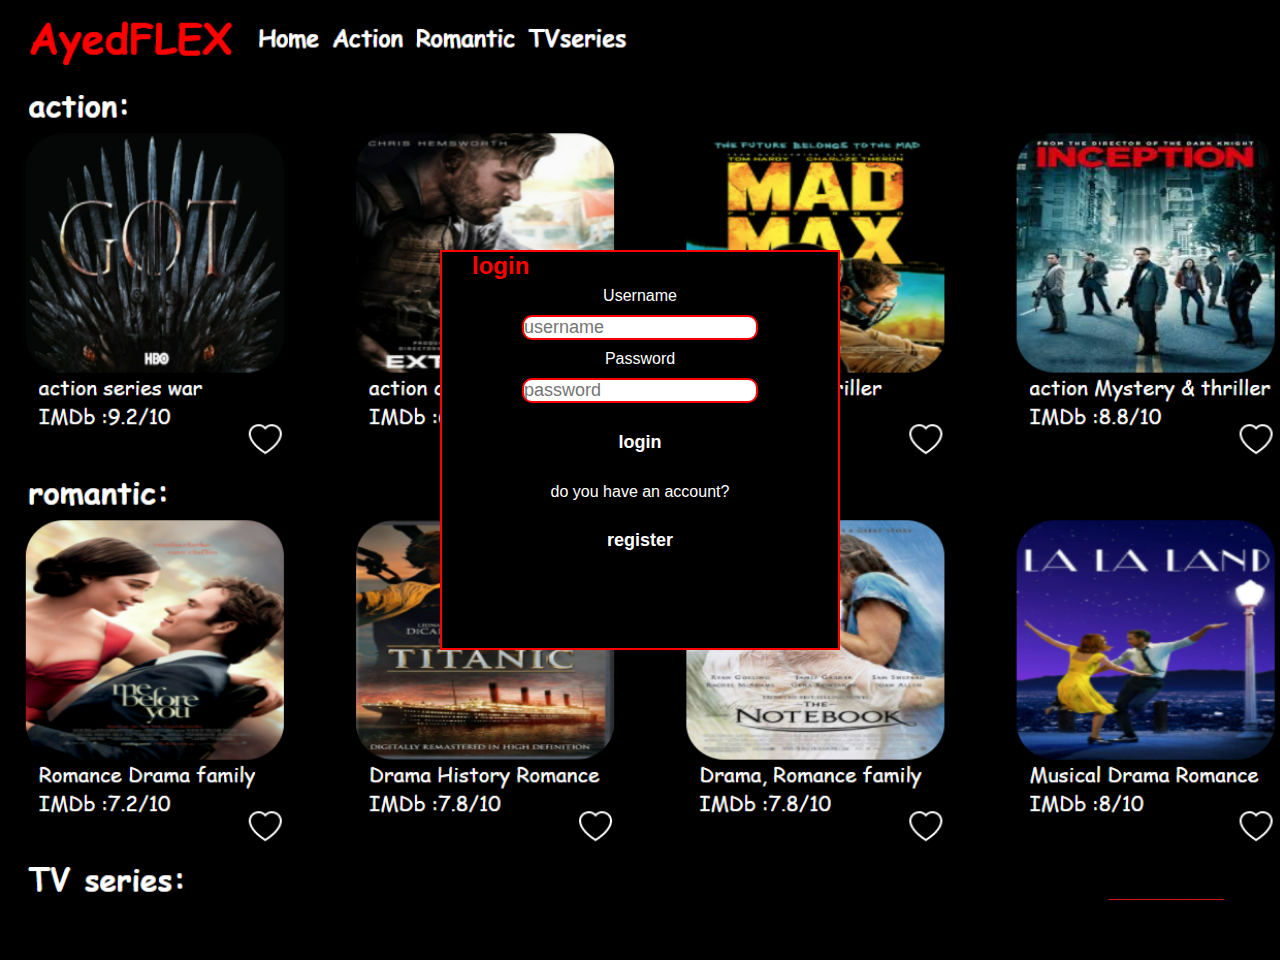
==== index.html @ f80f4fc9 "ajax done for top movies" ====
<!DOCTYPE html>
<html lang="en">
<head>
    <meta charset="UTF-8">
    <meta http-equiv="X-UA-Compatible" content="IE=edge">
    <meta name="viewport" content="width=device-width, initial-scale=1.0">
    <title>Project2</title>
    <link rel="stylesheet" href="./style.css">
    <link rel="stylesheet" href="https://cdnjs.cloudflare.com/ajax/libs/font-awesome/4.7.0/css/font-awesome.min.css">
    <script src="https://code.jquery.com/jquery-3.6.0.js" integrity="sha256-H+K7U5CnXl1h5ywQfKtSj8PCmoN9aaq30gDh27Xc0jk=" crossorigin="anonymous"></script>
</head>
<body>
     <div class="main">
         <div class="page">
            
           <div class="nav">
                <div class="logo">
                    <h1>AyedFLEX</h1>
                </div>
                <div class="cate">
                    <ul>
                        <li><a href="#">Home</a></li>
                        <li><a id="Action" href="#">Action</a></li>
                        <li><a id="Romantic" href="#">Romantic</a></li>
                        <li><a id="TV" href="#">TVseries</a></li>
                    </ul>
                </div>
            <div class="sort">
                <button class="showTop">Top</button>
            <button class="showFavourite">Favourite</button>
            <!-- <button class="showHistory" >History</button> -->
            <button id="dark" >dark</button>
            <button id="light" >light</button>
           
            
        </div>
    </div>
    <div class=container>
        <div class="sub"><h2>action:</h2></div>
        <div class="movie">     
    </div>
        </div> 

    <div class=containerTwo>
        <div class="sub"><h2>romantic:</h2></div>
        <div class="movieTwo"> 
           
    </div>
        </div> 
    <div class=containerThree>
        <div class="sub"><h2>TV series:</h2></div>
        <div class="movieThree">    
    </div>
        </div> 
        <!-- Favourite -->
        <div class="Favourite">
            <!-- <div class="page"> -->
                <div class="nav">
                     <div class="logo">
                         <h1>AyedFLEX</h1>
                     </div>
                     <div class="cate">
                         <ul>
                             <li><a href="#">Favourite</a></li>
                         </ul>
                     </div>
                 <div class="sort">
                    <button class="showpage">Home</button>
                   <button id="remove">clear</button>
             </div>
         </div>
         <!-- </div>  -->
         <div class=container>
            <div class="sub"><h3>favourite:</h3></div>
            <div class="movieFavourite">   
        </div>
            </div>  
        </div>
        <!-- top -->
        <div class="top">
            <!-- <div class="page"> -->
                <div class="nav">
                     <div class="logo">
                         <h1>AyedFLEX</h1>
                     </div>
                     <div class="cate">
                         <ul>
                             <li><a href="#">Top</a></li>
                         </ul>
                     </div>
                 <div class="sort">
                    <button  class="showpage">Home</button>
             </div>
         </div>
         <!-- </div>   -->
         <div class=container>
            <div class="sub"><h3></h3></div>
            <div class="topMovie">
        </div>
        </div>
        </div>
        <!-- endTop -->
        <!-- start new "showAction" -->
        <div class="showAction">
            <div class="page">
                <div class="nav">
                     <div class="logo">
                         <h1>AyedFLEX</h1>
                     </div>
                     <div class="cate">
                         <ul>
                             <li><a href="#">Action</a></li> 
                         </ul>
                     </div>
                 <div class="sort">
                    <button class="showpage">Home</button>   
             </div>
         </div>
         </div> 
         <div class=container>
            <div class="sub"><h2>action:</h2></div>
            <div class="movie">     
        </div>
            </div>  
        </div>
        <!-- end showAction-->
        <!-- start showromantic -->
        <div class="showRomantic">
                <div class="page">
                    <div class="nav">
                         <div class="logo">
                             <h1>AyedFLEX</h1>
                         </div>
                         <div class="cate">
                             <ul>
                                 <li><a href="#">Romantic</a></li>
                                 
                             </ul>
                         </div>
                     <div class="sort">
                        <button class="showpage">Home</button> 
                 </div>
             </div>
             </div> 
             <div class=containerTwo>
                <div class="sub"><h2>romantic:</h2></div>
                <div class="movieTwo">    
            </div>
                </div>  
        </div>
        <!-- end showromantic -->
        <!-- start ShowTV -->
        <div class="showTV">
        <div class="page">
            <div class="nav">
                 <div class="logo">
                     <h1>AyedFLEX</h1>
                 </div>
                 <div class="cate">
                     <ul>
                         <li><a href="#">TVseries</a></li>
                         
                     </ul>
                 </div>
             <div class="sort">
                <button class="showpage">Home</button>
             
         </div>
     </div>
     </div>
     <div class=containerThree>
        <div class="sub"><h2>TV series:</h2></div>
        <div class="movieThree">   
    </div>
        </div>
    </div>
        <!-- end TV -->
        <!-- loginPage -->
        <div class="pageLogin"> 
        
            <div class="register">
                <div class="logo"> <h2>Register</h2></div>
                <div  class="face">
                    <label for="">Username</label>
                    <div><input id="username" type="text" placeholder="username" required >
                    </div>
                    <label for="">Passwoed</label>
                    <div><input id="password" type="password" placeholder="passwoed" required></div>
                    <button id="back" >Register</button>
                    
                </div>
    
            </div>
        
       
            <div class="login">
                <div class="logo"> <h2>login</h2></div>
                <div  class="face">
                    <label for="">Username</label>
                    <div><input  type="text" placeholder="username" required></div>
                    <label for="">Password</label>
                    <div><input  type="password" placeholder="password" required></div>
                    <button id="enter" >login</button>
                    <div><p>do you have an account?</p></div>
                    <button id="register">register</button>
                </div>
    
            </div>
       
      
            
        </div>
        <!-- end login -->
    </div> 
    </div>  
</body>
<script src="./main.js"></script>
</html>
---- style.css ----
*{
    padding: 0;
    margin: 0;
    box-sizing: border-box;
    font-family: cursive, Helvetica, sans-serif;
}
body{
    overflow-x: hidden;
}
ul{
    list-style-type: none;
    display: flex;
    align-items: center;
    justify-content: flex-start;
    gap :10px;
    font-size: large;
    font-weight: 700;   
}
a{
    text-decoration: none;
    color: white;
}
.main{
    width: 100vw;
    height: 100vh;
    background-color: #eee;
    position: relative;
}
/* page*/
.page{
    
    width: 100%;
    height: 100%;
    position: absolute;
    display: grid;
    grid-template-columns: repeat(10,1fr);
   grid-template-rows: 60px 300px 300px 300px;
   grid-template-areas:"nav nav nav nav nav nav nav nav nav nav"
   "mov mov mov mov mov mov mov mov mov mov"
   "mov2 mov2 mov2 mov2 mov2 mov2 mov2 mov2 mov2 mov2"
   "mov3 mov3 mov3 mov3 mov3 mov3 mov3 mov3 mov3 mov3"
}
/*start navbar*/
.nav{
    grid-area: nav;
    display: grid;
    grid-template-columns: repeat(10,1fr);
   grid-row: 60px;
    grid-template-areas:"logo cate cate cate cate cate sort sort sort sort"

}
.logo{
    grid-area: logo;
    background-color: black;
    color: red;
    display: flex;
    justify-content:flex-start ;
    align-items: center;
    padding-left: 30px;
    font-family: Arial, Helvetica, sans-serif;
}
.cate{
    grid-area: cate;
    background-color: black;
    display: flex;
    align-items: center;
    justify-content: flex-start;
    padding-left: 20px;
}
.sort{
    grid-area: sort;
    background-color: black;
    display: flex;
    justify-content: flex-end;
    padding-right: 20px
}
button{
    width: 80px;
    height: 60px;
    background-color: transparent;
    border: unset;
    font-size: large;
    font-weight: 700;
    color: white;
    cursor: pointer;
}
/* endnavbar*/
.container{
  grid-area: mov;
  
}
.containerTwo{
  grid-area: mov2;
  
}
.containerThree{
grid-area: mov3;
  
}
.sub{
   min-height: 15%;
    background-color:black;
    padding-left: 30px;
    display: flex;
    align-items: center;
}
.movie{
height: 85%;
background-color: black;
display: flex;
justify-content: space-around;

}
.movieTwo{
height: 85%;
background-color: black;
display: flex;
justify-content: space-around;
}
.movieThree{
height: 85%;
background-color: black;
display: flex;
justify-content: space-around;
}
.action{
    display: flex;
    flex-direction: column;
    width: 200px;
    
    
}
.action:hover{
    box-shadow: 2px 2px 2px  red;
    cursor: pointer;
}
.romantic{
    display: flex;
    flex-direction: column;
    width: 200px;
    background-color: black;
}

.romantic:hover{
    box-shadow: 2px 2px 2px red;
    cursor: pointer;
}
.tv{
    display: flex;
    flex-direction: column;
    width: 200px;
    background-color: black;
}
.tv:hover{
    box-shadow: 2px 2px 2px red;
    cursor: pointer;
}
.description{
    height: 70px;
    background-color: black;
    position: relative;
    padding-left: 10px;
    color: white;  
   
}
.descriptionTop{
    height: 86px;
    background-color: black;
    position: relative;
    padding-left: 10px;
    color: white;  
   
}
.container .sub h2{
    color: white;
}
.containerTwo .sub h2{
    color: white;
}
.containerThree .sub h2{
    color: white;
}

#heart{
    position: absolute;
    right: 2px;
    bottom: 0px;
}
i:hover{
    color: red;  
 }
 
 svg:hover{
   transform: scale(1.2); 
 }
 a:hover{
     color: red;
 }
 button:hover{
     color: red;
 }
 h2:hover{
     transform: scale(1.1);
     box-shadow: 2px 2px 2px red;
 }
.top{
    width: 100%;
    height: 100%;
    background-color: black;
    position: absolute;
    display:none;   
}
.Favourite{
    width: 100vw;
    height: 100vh;
    background-color:black;
    position: absolute;
    display:none;
    overflow-y: hidden;
}
.history{
    width: 100%;
    height: 100%;
    background-color: lightblue;
    position: absolute;
    display:none;
    
}
.showAction{
    width: 100%;
    height: 100%;
    background-color: black;
    position: absolute;
    display:none;
}
.showRomantic{
    width: 100%;
    height: 100%;
    background-color: black;
    position: absolute;
    display:none;
}
.showTV{
    width: 100%;
    height: 100%;
    background-color: black;
    position: absolute;
    display:none;
}
 img{
    width: 200px;
    height: 185px;
    border-radius: 15%;
} 
img:hover{
    transform: scale(0.975);
}
/*Favourite*/
.movieFavourite{
    height: 255px;
    background-color: black;
    display: flex;
    justify-content: space-around;

    }
    h3{
        color: white;
    }
/*topMovie*/
    .topMovie{
        height: 275px;
    background-color: black;
    display: flex;
    justify-content: space-around;
    
    }
    
    /*login*/
    label{
        color: white;
    }
    .pageLogin p{
        color: white;
    }
    .pageLogin{
        width:100%;
        height: 100vh;
        position: absolute;
         background-image: url(./img/pj2.png);
        display: flex;
        justify-content: center;
        flex-direction: column;
       align-items: center;
       background-color: black;
       background-size: cover ;
       overflow-y: hidden;
      
    }  
    form{
        width: 400px;
        height: 400px;
        display: flex;
        justify-content: flex-start;
        flex-direction: column;
        background-color: black;
        position: absolute;
        border: 2px solid red; 
    }
    .login{
        width: 400px;
        height: 400px;
        display: flex;
        justify-content: flex-start;
        flex-direction: column;
        background-color: black;
        position: absolute;
        border: 2px solid red;
         
    }
    input{
        font-size: large;
        border-radius: 10px;
        border: 2px solid red;
    }
    .register{
        width: 400px;
        height: 400px;
        display: flex;
        justify-content: flex-start;
        flex-direction: column;
        background-color: black;
        position: absolute;
        
    }
    .face{
        height: 75%;
        display: flex;
        justify-content: center;
        align-items: center;
        flex-direction: column;
        gap: 10px;
    }
    #star{
        color: gold;
    right: 95px;
    top: 24px;;
    }
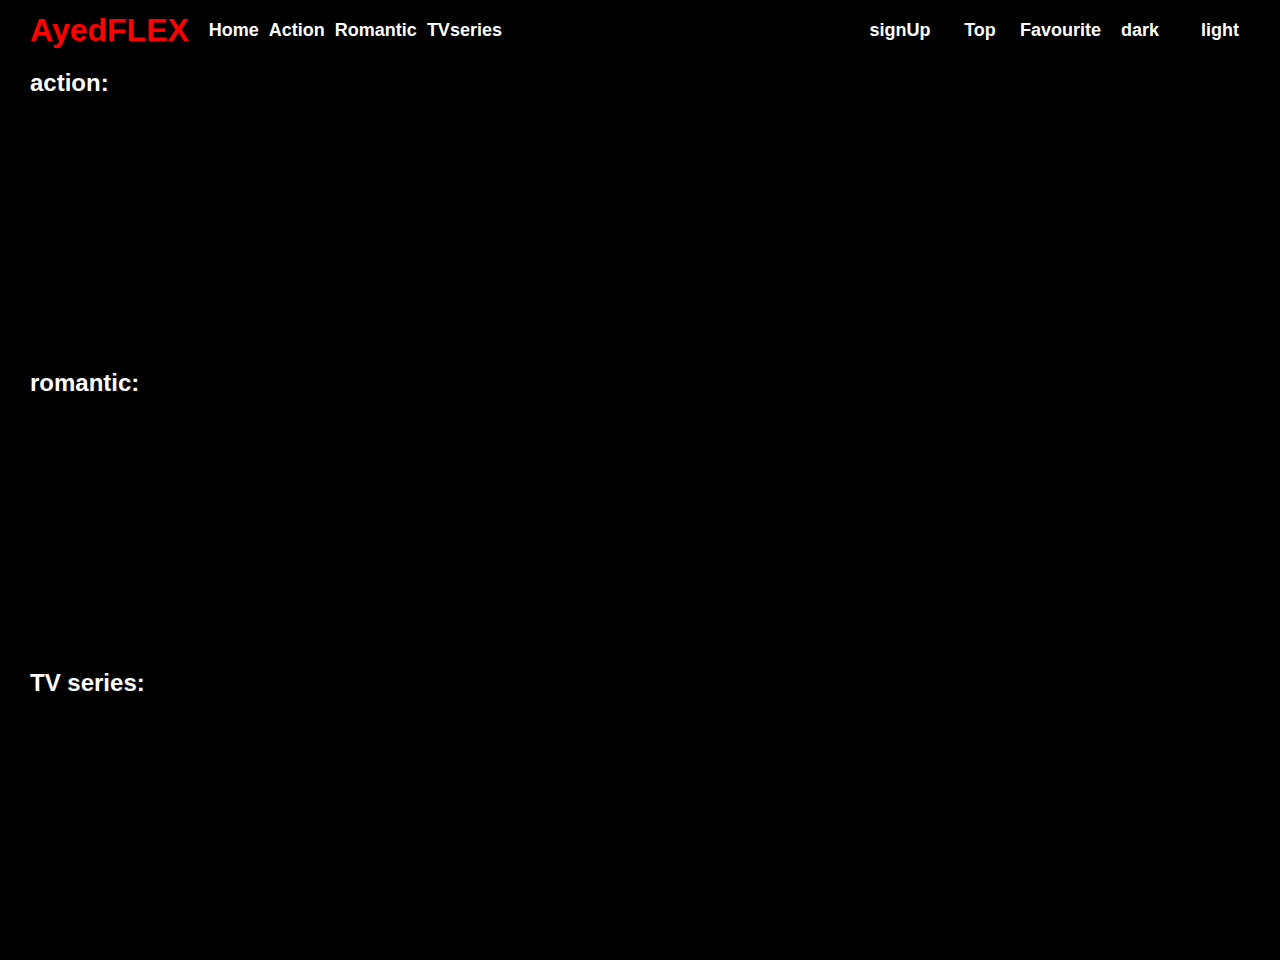
==== commit 6b93f753: "signUp button" ====
--- a/index.html
+++ b/index.html
@@ -26,6 +26,7 @@
                     </ul>
                 </div>
             <div class="sort">
+                <button class="signup">signUp</button>
                 <button class="showTop">Top</button>
             <button class="showFavourite">Favourite</button>
             <!-- <button class="showHistory" >History</button> -->
--- a/style.css
+++ b/style.css
@@ -272,6 +272,8 @@
     background-color: black;
     display: flex;
     justify-content: space-around;
+    flex-wrap:wrap;
+    row-gap: 40px;
     
     }
     
@@ -294,6 +296,7 @@
        background-color: black;
        background-size: cover ;
        overflow-y: hidden;
+       display: none;
       
     }  
     form{
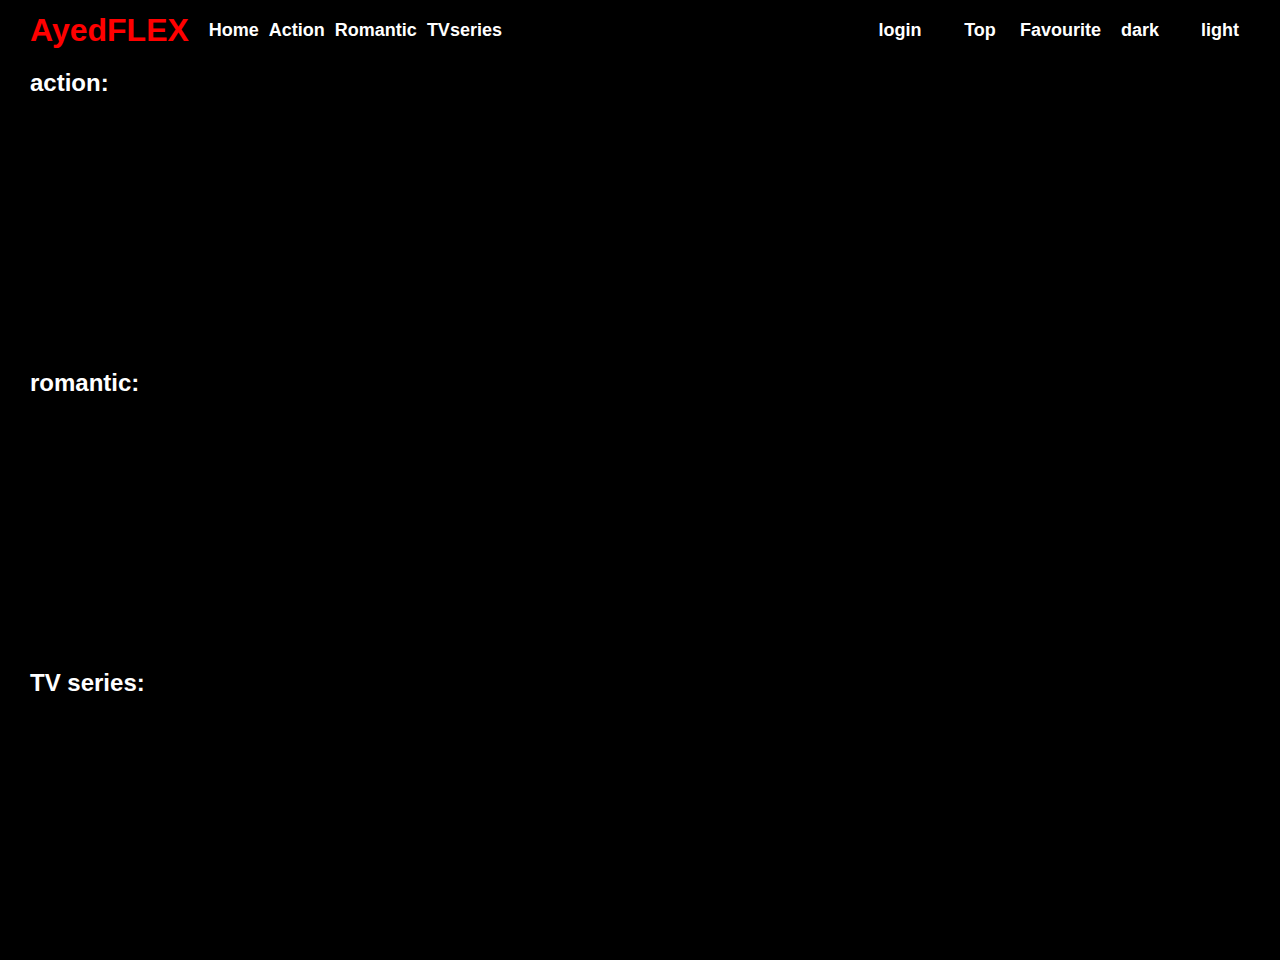
==== commit 82865394: "login and register done" ====
--- a/index.html
+++ b/index.html
@@ -25,8 +25,8 @@
                         <li><a id="TV" href="#">TVseries</a></li>
                     </ul>
                 </div>
-            <div class="sort">
-                <button class="signup">signUp</button>
+            <div class="sort" >
+                <button class="signup">login</button>
                 <button class="showTop">Top</button>
             <button class="showFavourite">Favourite</button>
             <!-- <button class="showHistory" >History</button> -->
@@ -183,10 +183,10 @@
                 <div class="logo"> <h2>Register</h2></div>
                 <div  class="face">
                     <label for="">Username</label>
-                    <div><input id="username" type="text" placeholder="username" required >
+                    <div><input id="usernameR"  type="text" placeholder="username" required >
                     </div>
                     <label for="">Passwoed</label>
-                    <div><input id="password" type="password" placeholder="passwoed" required></div>
+                    <div><input id="passwordR" type="password" placeholder="passwoed" required></div>
                     <button id="back" >Register</button>
                     
                 </div>
@@ -198,9 +198,9 @@
                 <div class="logo"> <h2>login</h2></div>
                 <div  class="face">
                     <label for="">Username</label>
-                    <div><input  type="text" placeholder="username" required></div>
+                    <div><input id="usernameL" type="text" placeholder="username" required></div>
                     <label for="">Password</label>
-                    <div><input  type="password" placeholder="password" required></div>
+                    <div><input id="passwordL" type="password" placeholder="password" required></div>
                     <button id="enter" >login</button>
                     <div><p>do you have an account?</p></div>
                     <button id="register">register</button>
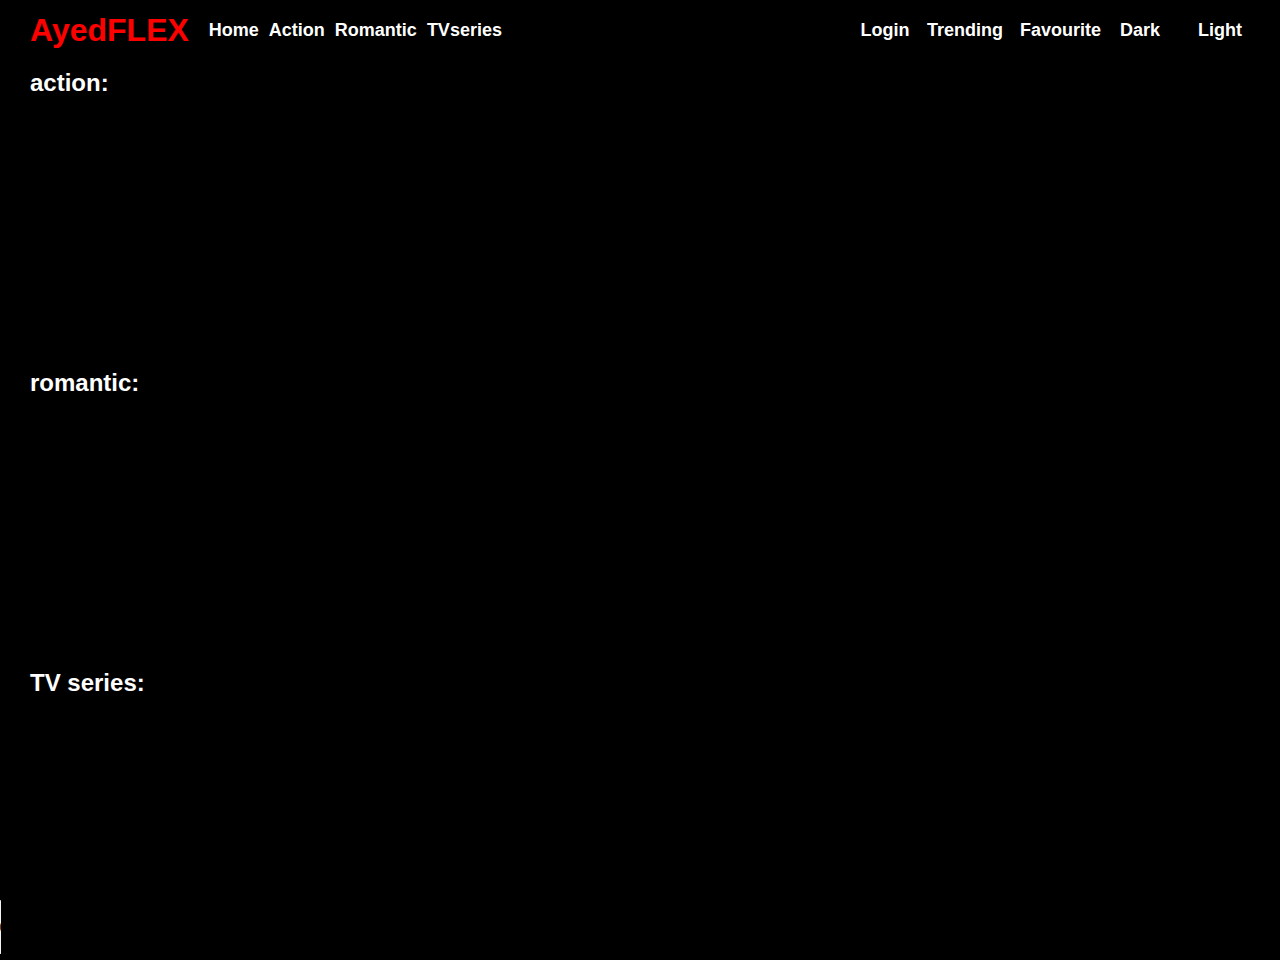
==== commit a2efecc5: "finished and completed(clean code )" ====
--- a/index.html
+++ b/index.html
@@ -1,219 +1,233 @@
 <!DOCTYPE html>
 <html lang="en">
-<head>
-    <meta charset="UTF-8">
-    <meta http-equiv="X-UA-Compatible" content="IE=edge">
-    <meta name="viewport" content="width=device-width, initial-scale=1.0">
+  <head>
+    <meta charset="UTF-8" />
+    <meta http-equiv="X-UA-Compatible" content="IE=edge" />
+    <meta name="viewport" content="width=device-width, initial-scale=1.0" />
     <title>Project2</title>
-    <link rel="stylesheet" href="./style.css">
-    <link rel="stylesheet" href="https://cdnjs.cloudflare.com/ajax/libs/font-awesome/4.7.0/css/font-awesome.min.css">
-    <script src="https://code.jquery.com/jquery-3.6.0.js" integrity="sha256-H+K7U5CnXl1h5ywQfKtSj8PCmoN9aaq30gDh27Xc0jk=" crossorigin="anonymous"></script>
-</head>
-<body>
-     <div class="main">
-         <div class="page">
-            
-           <div class="nav">
-                <div class="logo">
-                    <h1>AyedFLEX</h1>
-                </div>
-                <div class="cate">
-                    <ul>
-                        <li><a href="#">Home</a></li>
-                        <li><a id="Action" href="#">Action</a></li>
-                        <li><a id="Romantic" href="#">Romantic</a></li>
-                        <li><a id="TV" href="#">TVseries</a></li>
-                    </ul>
-                </div>
-            <div class="sort" >
-                <button class="signup">login</button>
-                <button class="showTop">Top</button>
+    <link rel="stylesheet" href="./style.css" />
+    <link
+      rel="stylesheet"
+      href="https://cdnjs.cloudflare.com/ajax/libs/font-awesome/4.7.0/css/font-awesome.min.css"
+    />
+    <script
+      src="https://code.jquery.com/jquery-3.6.0.js"
+      integrity="sha256-H+K7U5CnXl1h5ywQfKtSj8PCmoN9aaq30gDh27Xc0jk="
+      crossorigin="anonymous"
+    ></script>
+  </head>
+  <body>
+    <div class="main">
+      <div class="page">
+        <div class="nav">
+          <div class="logo">
+            <h1>AyedFLEX</h1>
+          </div>
+          <div class="cate">
+            <ul>
+              <li><a href="#">Home</a></li>
+              <li><a id="Action" href="#">Action</a></li>
+              <li><a id="Romantic" href="#">Romantic</a></li>
+              <li><a id="TV" href="#">TVseries</a></li>
+            </ul>
+          </div>
+          <div class="sort">
+            <button class="signup">Login</button>
+            <button id="trend" class="showTop">Trending</button>
             <button class="showFavourite">Favourite</button>
-            <!-- <button class="showHistory" >History</button> -->
-            <button id="dark" >dark</button>
-            <button id="light" >light</button>
-           
-            
-        </div>
-    </div>
-    <div class=container>
-        <div class="sub"><h2>action:</h2></div>
-        <div class="movie">     
-    </div>
-        </div> 
+            <button id="dark">Dark</button>
+            <button id="light">Light</button>
+            <div id="name"></div>
+          </div>
+        </div>
+        <div class="container">
+          <div class="sub"><h2>action:</h2></div>
+          <div class="movie"></div>
+        </div>
 
-    <div class=containerTwo>
-        <div class="sub"><h2>romantic:</h2></div>
-        <div class="movieTwo"> 
-           
-    </div>
-        </div> 
-    <div class=containerThree>
-        <div class="sub"><h2>TV series:</h2></div>
-        <div class="movieThree">    
-    </div>
-        </div> 
+        <div class="containerTwo">
+          <div class="sub"><h2>romantic:</h2></div>
+          <div class="movieTwo"></div>
+        </div>
+        <div class="containerThree">
+          <div class="sub"><h2>TV series:</h2></div>
+          <div class="movieThree"></div>
+        </div>
         <!-- Favourite -->
         <div class="Favourite">
-            <!-- <div class="page"> -->
-                <div class="nav">
-                     <div class="logo">
-                         <h1>AyedFLEX</h1>
-                     </div>
-                     <div class="cate">
-                         <ul>
-                             <li><a href="#">Favourite</a></li>
-                         </ul>
-                     </div>
-                 <div class="sort">
-                    <button class="showpage">Home</button>
-                   <button id="remove">clear</button>
-             </div>
-         </div>
-         <!-- </div>  -->
-         <div class=container>
-            <div class="sub"><h3>favourite:</h3></div>
-            <div class="movieFavourite">   
-        </div>
-            </div>  
+          <div class="nav">
+            <div class="logo">
+              <h1>AyedFLEX</h1>
+            </div>
+            <div class="cate">
+              <ul>
+                <li><a href="#">Favourite</a></li>
+              </ul>
+            </div>
+            <div class="sort">
+              <button class="showpage">Home</button>
+              <button id="remove">clear</button>
+            </div>
+          </div>
+
+          <div class="container">
+            <div class="movieFavourite"></div>
+          </div>
         </div>
         <!-- top -->
         <div class="top">
-            <!-- <div class="page"> -->
-                <div class="nav">
-                     <div class="logo">
-                         <h1>AyedFLEX</h1>
-                     </div>
-                     <div class="cate">
-                         <ul>
-                             <li><a href="#">Top</a></li>
-                         </ul>
-                     </div>
-                 <div class="sort">
-                    <button  class="showpage">Home</button>
-             </div>
-         </div>
-         <!-- </div>   -->
-         <div class=container>
+          <div class="nav">
+            <div class="logo">
+              <h1>AyedFLEX</h1>
+            </div>
+            <div class="cate">
+              <ul>
+                <li><a href="#">Top</a></li>
+              </ul>
+            </div>
+            <div class="sort">
+              <button class="showpage">Home</button>
+            </div>
+          </div>
+
+          <div class="container">
             <div class="sub"><h3></h3></div>
-            <div class="topMovie">
-        </div>
-        </div>
+            <div class="topMovie"></div>
+          </div>
         </div>
         <!-- endTop -->
         <!-- start new "showAction" -->
         <div class="showAction">
-            <div class="page">
-                <div class="nav">
-                     <div class="logo">
-                         <h1>AyedFLEX</h1>
-                     </div>
-                     <div class="cate">
-                         <ul>
-                             <li><a href="#">Action</a></li> 
-                         </ul>
-                     </div>
-                 <div class="sort">
-                    <button class="showpage">Home</button>   
-             </div>
-         </div>
-         </div> 
-         <div class=container>
-            <div class="sub"><h2>action:</h2></div>
-            <div class="movie">     
-        </div>
-            </div>  
+          <div class="page">
+            <div class="nav">
+              <div class="logo">
+                <h1>AyedFLEX</h1>
+              </div>
+              <div class="cate">
+                <ul>
+                  <li><a href="#">Action</a></li>
+                </ul>
+              </div>
+              <div class="sort">
+                <button class="showpage">Home</button>
+              </div>
+            </div>
+          </div>
+          <div class="container">
+            <div class="space"></div>
+            <!-- <div class="sub"><h2>action:</h2></div> -->
+            <div class="movie"></div>
+          </div>
         </div>
         <!-- end showAction-->
         <!-- start showromantic -->
         <div class="showRomantic">
-                <div class="page">
-                    <div class="nav">
-                         <div class="logo">
-                             <h1>AyedFLEX</h1>
-                         </div>
-                         <div class="cate">
-                             <ul>
-                                 <li><a href="#">Romantic</a></li>
-                                 
-                             </ul>
-                         </div>
-                     <div class="sort">
-                        <button class="showpage">Home</button> 
-                 </div>
-             </div>
-             </div> 
-             <div class=containerTwo>
-                <div class="sub"><h2>romantic:</h2></div>
-                <div class="movieTwo">    
-            </div>
-                </div>  
+          <div class="page">
+            <div class="nav">
+              <div class="logo">
+                <h1>AyedFLEX</h1>
+              </div>
+              <div class="cate">
+                <ul>
+                  <li><a href="#">Romantic</a></li>
+                </ul>
+              </div>
+              <div class="sort">
+                <button class="showpage">Home</button>
+              </div>
+            </div>
+          </div>
+          <div class="containerTwo">
+            <div class="space"></div>
+            <!-- <div class="sub"><h2>romantic:</h2></div> -->
+            <div class="movieTwo"></div>
+          </div>
         </div>
         <!-- end showromantic -->
         <!-- start ShowTV -->
         <div class="showTV">
-        <div class="page">
+          <div class="page">
             <div class="nav">
-                 <div class="logo">
-                     <h1>AyedFLEX</h1>
-                 </div>
-                 <div class="cate">
-                     <ul>
-                         <li><a href="#">TVseries</a></li>
-                         
-                     </ul>
-                 </div>
-             <div class="sort">
+              <div class="logo">
+                <h1>AyedFLEX</h1>
+              </div>
+              <div class="cate">
+                <ul>
+                  <li><a href="#">TVseries</a></li>
+                </ul>
+              </div>
+              <div class="sort">
                 <button class="showpage">Home</button>
-             
-         </div>
-     </div>
-     </div>
-     <div class=containerThree>
-        <div class="sub"><h2>TV series:</h2></div>
-        <div class="movieThree">   
-    </div>
-        </div>
-    </div>
+              </div>
+            </div>
+          </div>
+          <div class="containerThree">
+            <div class="space"></div>
+            <div class="movieThree"></div>
+          </div>
+        </div>
         <!-- end TV -->
         <!-- loginPage -->
-        <div class="pageLogin"> 
-        
-            <div class="register">
-                <div class="logo"> <h2>Register</h2></div>
-                <div  class="face">
-                    <label for="">Username</label>
-                    <div><input id="usernameR"  type="text" placeholder="username" required >
-                    </div>
-                    <label for="">Passwoed</label>
-                    <div><input id="passwordR" type="password" placeholder="passwoed" required></div>
-                    <button id="back" >Register</button>
-                    
-                </div>
-    
-            </div>
-        
-       
-            <div class="login">
-                <div class="logo"> <h2>login</h2></div>
-                <div  class="face">
-                    <label for="">Username</label>
-                    <div><input id="usernameL" type="text" placeholder="username" required></div>
-                    <label for="">Password</label>
-                    <div><input id="passwordL" type="password" placeholder="password" required></div>
-                    <button id="enter" >login</button>
-                    <div><p>do you have an account?</p></div>
-                    <button id="register">register</button>
-                </div>
-    
-            </div>
-       
+        <div class="pageLogin">
+          <div class="register">
+            <div class="logo"><h2>Register</h2></div>
+            <div class="face">
+              <label for="">Username</label>
+              <div>
+                <input
+                  id="usernameR"
+                  type="text"
+                  placeholder="username"
+                  required
+                />
+              </div>
+              <label for="">Passwoed</label>
+              <div>
+                <input
+                  id="passwordR"
+                  type="password"
+                  placeholder="passwoed"
+                  required
+                />
+              </div>
+              <button id="back">Register</button>
+            </div>
+          </div>
+          <div class="login">
+            <div class="logo"><h2>login</h2></div>
+            <div class="face">
+              <label for="">Username</label>
+              <div>
+                <input
+                  id="usernameL"
+                  type="text"
+                  placeholder="username"
+                  required
+                />
+              </div>
+              <label for="">Password</label>
+              <div>
+                <input
+                  id="passwordL"
+                  type="password"
+                  placeholder="password"
+                  required
+                />
+              </div>
+              <button id="enter">login</button>
+              <div><p>Do you have an account ?</p></div>
+              <button id="register">register</button>
+            </div>
+          </div>
+        </div>
+        <!-- end login -->
+      </div>
+    </div>
+    <audio controls  >
+        <source id="audio" src="./Sound/Netflix-Intro-Sound-Effect.mp3" type="audio/ogg">
+        <source src="./Sound/Netflix-Intro-Sound-Effect.mp3" type="audio/mpeg">
       
-            
-        </div>
-        <!-- end login -->
-    </div> 
-    </div>  
-</body>
-<script src="./main.js"></script>
+      </audio>
+  </body>
+  <script src="./main.js"></script>
 </html>
--- a/style.css
+++ b/style.css
@@ -1,351 +1,354 @@
-*{
-    padding: 0;
-    margin: 0;
-    box-sizing: border-box;
-    font-family: cursive, Helvetica, sans-serif;
-}
-body{
-    overflow-x: hidden;
-}
-ul{
-    list-style-type: none;
-    display: flex;
-    align-items: center;
-    justify-content: flex-start;
-    gap :10px;
-    font-size: large;
-    font-weight: 700;   
-}
-a{
-    text-decoration: none;
-    color: white;
-}
-.main{
-    width: 100vw;
-    height: 100vh;
-    background-color: #eee;
-    position: relative;
+* {
+  padding: 0;
+  margin: 0;
+  box-sizing: border-box;
+  font-family: cursive, Helvetica, sans-serif;
+}
+body {
+  overflow-x: hidden;
+}
+ul {
+  list-style-type: none;
+  display: flex;
+  align-items: center;
+  justify-content: flex-start;
+  gap: 10px;
+  font-size: large;
+  font-weight: 700;
+}
+a {
+  text-decoration: none;
+  color: white;
+}
+.main {
+  width: 100vw;
+  height: 100vh;
+  background-color: #eee;
+  position: relative;
 }
 /* page*/
-.page{
-    
-    width: 100%;
-    height: 100%;
-    position: absolute;
-    display: grid;
-    grid-template-columns: repeat(10,1fr);
-   grid-template-rows: 60px 300px 300px 300px;
-   grid-template-areas:"nav nav nav nav nav nav nav nav nav nav"
-   "mov mov mov mov mov mov mov mov mov mov"
-   "mov2 mov2 mov2 mov2 mov2 mov2 mov2 mov2 mov2 mov2"
-   "mov3 mov3 mov3 mov3 mov3 mov3 mov3 mov3 mov3 mov3"
+.page {
+  width: 100%;
+  height: 100%;
+  position: absolute;
+  display: grid;
+  grid-template-columns: repeat(10, 1fr);
+  grid-template-rows: 60px 300px 300px 300px;
+  grid-template-areas:
+    "nav nav nav nav nav nav nav nav nav nav"
+    "mov mov mov mov mov mov mov mov mov mov"
+    "mov2 mov2 mov2 mov2 mov2 mov2 mov2 mov2 mov2 mov2"
+    "mov3 mov3 mov3 mov3 mov3 mov3 mov3 mov3 mov3 mov3";
 }
 /*start navbar*/
-.nav{
-    grid-area: nav;
-    display: grid;
-    grid-template-columns: repeat(10,1fr);
-   grid-row: 60px;
-    grid-template-areas:"logo cate cate cate cate cate sort sort sort sort"
-
-}
-.logo{
-    grid-area: logo;
-    background-color: black;
-    color: red;
-    display: flex;
-    justify-content:flex-start ;
-    align-items: center;
-    padding-left: 30px;
-    font-family: Arial, Helvetica, sans-serif;
-}
-.cate{
-    grid-area: cate;
-    background-color: black;
-    display: flex;
-    align-items: center;
-    justify-content: flex-start;
-    padding-left: 20px;
-}
-.sort{
-    grid-area: sort;
-    background-color: black;
-    display: flex;
-    justify-content: flex-end;
-    padding-right: 20px
-}
-button{
-    width: 80px;
-    height: 60px;
-    background-color: transparent;
-    border: unset;
-    font-size: large;
-    font-weight: 700;
-    color: white;
-    cursor: pointer;
+.nav {
+  grid-area: nav;
+  display: grid;
+  grid-template-columns: repeat(10, 1fr);
+  grid-row: 60px;
+  grid-template-areas: "logo cate cate cate cate cate sort sort sort sort";
+}
+.logo {
+  grid-area: logo;
+  background-color: black;
+  color: red;
+  display: flex;
+  justify-content: flex-start;
+  align-items: center;
+  padding-left: 30px;
+  font-family: Arial, Helvetica, sans-serif;
+}
+.cate {
+  grid-area: cate;
+  background-color: black;
+  display: flex;
+  align-items: center;
+  justify-content: flex-start;
+  padding-left: 20px;
+}
+.sort {
+  grid-area: sort;
+  background-color: black;
+  display: flex;
+  justify-content: flex-end;
+  padding-right: 20px;
+}
+button {
+  width: 80px;
+  height: 60px;
+  background-color: transparent;
+  border: unset;
+  font-size: large;
+  font-weight: 700;
+  color: white;
+  cursor: pointer;
 }
 /* endnavbar*/
-.container{
+.container {
   grid-area: mov;
-  
-}
-.containerTwo{
+}
+.containerTwo {
   grid-area: mov2;
-  
-}
-.containerThree{
-grid-area: mov3;
-  
-}
-.sub{
-   min-height: 15%;
-    background-color:black;
-    padding-left: 30px;
-    display: flex;
-    align-items: center;
-}
-.movie{
-height: 85%;
-background-color: black;
-display: flex;
-justify-content: space-around;
-
-}
-.movieTwo{
-height: 85%;
-background-color: black;
-display: flex;
-justify-content: space-around;
-}
-.movieThree{
-height: 85%;
-background-color: black;
-display: flex;
-justify-content: space-around;
-}
-.action{
-    display: flex;
-    flex-direction: column;
-    width: 200px;
-    
-    
-}
-.action:hover{
-    box-shadow: 2px 2px 2px  red;
-    cursor: pointer;
-}
-.romantic{
-    display: flex;
-    flex-direction: column;
-    width: 200px;
-    background-color: black;
-}
-
-.romantic:hover{
-    box-shadow: 2px 2px 2px red;
-    cursor: pointer;
-}
-.tv{
-    display: flex;
-    flex-direction: column;
-    width: 200px;
-    background-color: black;
-}
-.tv:hover{
-    box-shadow: 2px 2px 2px red;
-    cursor: pointer;
-}
-.description{
-    height: 70px;
-    background-color: black;
-    position: relative;
-    padding-left: 10px;
-    color: white;  
-   
-}
-.descriptionTop{
-    height: 86px;
-    background-color: black;
-    position: relative;
-    padding-left: 10px;
-    color: white;  
-   
-}
-.container .sub h2{
-    color: white;
-}
-.containerTwo .sub h2{
-    color: white;
-}
-.containerThree .sub h2{
-    color: white;
-}
-
-#heart{
-    position: absolute;
-    right: 2px;
-    bottom: 0px;
-}
-i:hover{
-    color: red;  
- }
- 
- svg:hover{
-   transform: scale(1.2); 
- }
- a:hover{
-     color: red;
- }
- button:hover{
-     color: red;
- }
- h2:hover{
-     transform: scale(1.1);
-     box-shadow: 2px 2px 2px red;
- }
-.top{
-    width: 100%;
-    height: 100%;
-    background-color: black;
-    position: absolute;
-    display:none;   
-}
-.Favourite{
-    width: 100vw;
-    height: 100vh;
-    background-color:black;
-    position: absolute;
-    display:none;
-    overflow-y: hidden;
-}
-.history{
-    width: 100%;
-    height: 100%;
-    background-color: lightblue;
-    position: absolute;
-    display:none;
-    
-}
-.showAction{
-    width: 100%;
-    height: 100%;
-    background-color: black;
-    position: absolute;
-    display:none;
-}
-.showRomantic{
-    width: 100%;
-    height: 100%;
-    background-color: black;
-    position: absolute;
-    display:none;
-}
-.showTV{
-    width: 100%;
-    height: 100%;
-    background-color: black;
-    position: absolute;
-    display:none;
-}
- img{
-    width: 200px;
-    height: 185px;
-    border-radius: 15%;
-} 
-img:hover{
-    transform: scale(0.975);
+}
+.containerThree {
+  grid-area: mov3;
+}
+.sub {
+  min-height: 15%;
+  background-color: black;
+  padding-left: 30px;
+  display: flex;
+  align-items: center;
+}
+.movie {
+  height: 85%;
+  background-color: black;
+  display: flex;
+  justify-content: space-around;
+}
+.movieTwo {
+  height: 85%;
+  background-color: black;
+  display: flex;
+  justify-content: space-around;
+}
+.movieThree {
+  height: 85%;
+  background-color: black;
+  display: flex;
+  justify-content: space-around;
+}
+.action {
+  display: flex;
+  flex-direction: column;
+  width: 200px;
+}
+.action:hover {
+  box-shadow: 2px 2px 2px red;
+  cursor: pointer;
+}
+.romantic {
+  display: flex;
+  flex-direction: column;
+  width: 200px;
+  background-color: black;
+}
+
+.romantic:hover {
+  box-shadow: 2px 2px 2px red;
+  cursor: pointer;
+}
+.tv {
+  display: flex;
+  flex-direction: column;
+  width: 200px;
+  background-color: black;
+}
+.tv:hover {
+  box-shadow: 2px 2px 2px red;
+  cursor: pointer;
+}
+.description {
+  height: 50px;
+  background-color: black;
+  position: relative;
+  padding-left: 10px;
+  color: white;
+}
+.descriptionTop {
+  height: 86px;
+  background-color: black;
+  position: relative;
+  padding-left: 10px;
+  color: white;
+}
+.container .sub h2 {
+  color: white;
+}
+.containerTwo .sub h2 {
+  color: white;
+}
+.containerThree .sub h2 {
+  color: white;
+}
+
+i:hover {
+  color: red;
+}
+
+svg:hover {
+  transform: scale(1.2);
+}
+a:hover {
+  color: red;
+}
+button:hover {
+  color: red;
+}
+h2:hover {
+  transform: scale(1.1);
+  color: red !important;
+}
+.top {
+  width: 100%;
+  height: 100%;
+  background-color: black;
+  position: absolute;
+  display: none;
+}
+.Favourite {
+  width: 100vw;
+  height: 100vh;
+  background-color: black;
+  position: absolute;
+  display: none;
+  overflow-y: hidden;
+}
+.history {
+  width: 100%;
+  height: 100%;
+  background-color: lightblue;
+  position: absolute;
+  display: none;
+}
+.showAction {
+  width: 100%;
+  height: 100%;
+  background-color: black;
+  position: absolute;
+  display: none;
+}
+.showRomantic {
+  width: 100%;
+  height: 100%;
+  background-color: black;
+  position: absolute;
+  display: none;
+}
+.showTV {
+  width: 100%;
+  height: 100%;
+  background-color: black;
+  position: absolute;
+  display: none;
+}
+img {
+  width: 200px;
+  height: 193px;
+  border-radius: 5px;
+}
+img:hover {
+  transform: scale(0.975);
 }
 /*Favourite*/
-.movieFavourite{
-    height: 255px;
-    background-color: black;
-    display: flex;
-    justify-content: space-around;
-
-    }
-    h3{
-        color: white;
-    }
+.movieFavourite {
+  height: 255px;
+  background-color: black;
+  display: flex;
+  justify-content: space-around;
+  flex-wrap: wrap;
+  row-gap: 40px;
+}
+h3 {
+  color: white;
+}
 /*topMovie*/
-    .topMovie{
-        height: 275px;
-    background-color: black;
-    display: flex;
-    justify-content: space-around;
-    flex-wrap:wrap;
-    row-gap: 40px;
-    
-    }
-    
-    /*login*/
-    label{
-        color: white;
-    }
-    .pageLogin p{
-        color: white;
-    }
-    .pageLogin{
-        width:100%;
-        height: 100vh;
-        position: absolute;
-         background-image: url(./img/pj2.png);
-        display: flex;
-        justify-content: center;
-        flex-direction: column;
-       align-items: center;
-       background-color: black;
-       background-size: cover ;
-       overflow-y: hidden;
-       display: none;
-      
-    }  
-    form{
-        width: 400px;
-        height: 400px;
-        display: flex;
-        justify-content: flex-start;
-        flex-direction: column;
-        background-color: black;
-        position: absolute;
-        border: 2px solid red; 
-    }
-    .login{
-        width: 400px;
-        height: 400px;
-        display: flex;
-        justify-content: flex-start;
-        flex-direction: column;
-        background-color: black;
-        position: absolute;
-        border: 2px solid red;
-         
-    }
-    input{
-        font-size: large;
-        border-radius: 10px;
-        border: 2px solid red;
-    }
-    .register{
-        width: 400px;
-        height: 400px;
-        display: flex;
-        justify-content: flex-start;
-        flex-direction: column;
-        background-color: black;
-        position: absolute;
-        
-    }
-    .face{
-        height: 75%;
-        display: flex;
-        justify-content: center;
-        align-items: center;
-        flex-direction: column;
-        gap: 10px;
-    }
-    #star{
-        color: gold;
-    right: 95px;
-    top: 24px;;
-    }
-  +.topMovie {
+  height: 275px;
+  background-color: black;
+  display: flex;
+  justify-content: space-around;
+  flex-wrap: wrap;
+  row-gap: 40px;
+}
+
+/*login*/
+label {
+  color: white;
+}
+.pageLogin p {
+  color: white;
+}
+.pageLogin {
+  width: 100%;
+  height: 100vh;
+  position: absolute;
+  background-image: url(./img/ayedflexnew.png);
+  display: flex;
+  justify-content: center;
+  flex-direction: column;
+  align-items: center;
+  background-color: black;
+  background-size: cover;
+  overflow-y: hidden;
+  display: none;
+}
+
+.login {
+  width: 400px;
+  height: 400px;
+  display: flex;
+  justify-content: flex-start;
+  flex-direction: column;
+  background-color: black;
+  position: absolute;
+  border: 2px solid red;
+}
+input {
+  font-size: large;
+  border-radius: 10px;
+  border: 2px solid red;
+}
+.register {
+  width: 400px;
+  height: 400px;
+  display: flex;
+  justify-content: flex-start;
+  flex-direction: column;
+  background-color: black;
+  position: absolute;
+  border: 2px solid red;
+}
+.face {
+  height: 75%;
+  display: flex;
+  justify-content: center;
+  align-items: center;
+  flex-direction: column;
+  gap: 10px;
+}
+#star {
+  color: gold;
+  right: 95px;
+  top: 24px;
+}
+#name {
+  color: red;
+  display: flex;
+  justify-content: center;
+  align-items: center;
+  position: absolute;
+  right: 50%;
+  bottom: 94%;
+  font-size: large;
+  font-weight: 700;
+  display: none;
+}
+
+#btnHeart {
+  font-size: 10px;
+  width: 95%;
+  height: 20px;
+  position: relative;
+  display: flex;
+  justify-content: flex-end;
+  margin-top: -23px;
+}
+.space {
+  background-color: black;
+  width: 100%;
+  height: 65px;
+}
+#trend{
+    margin-right: 15px;
+}
